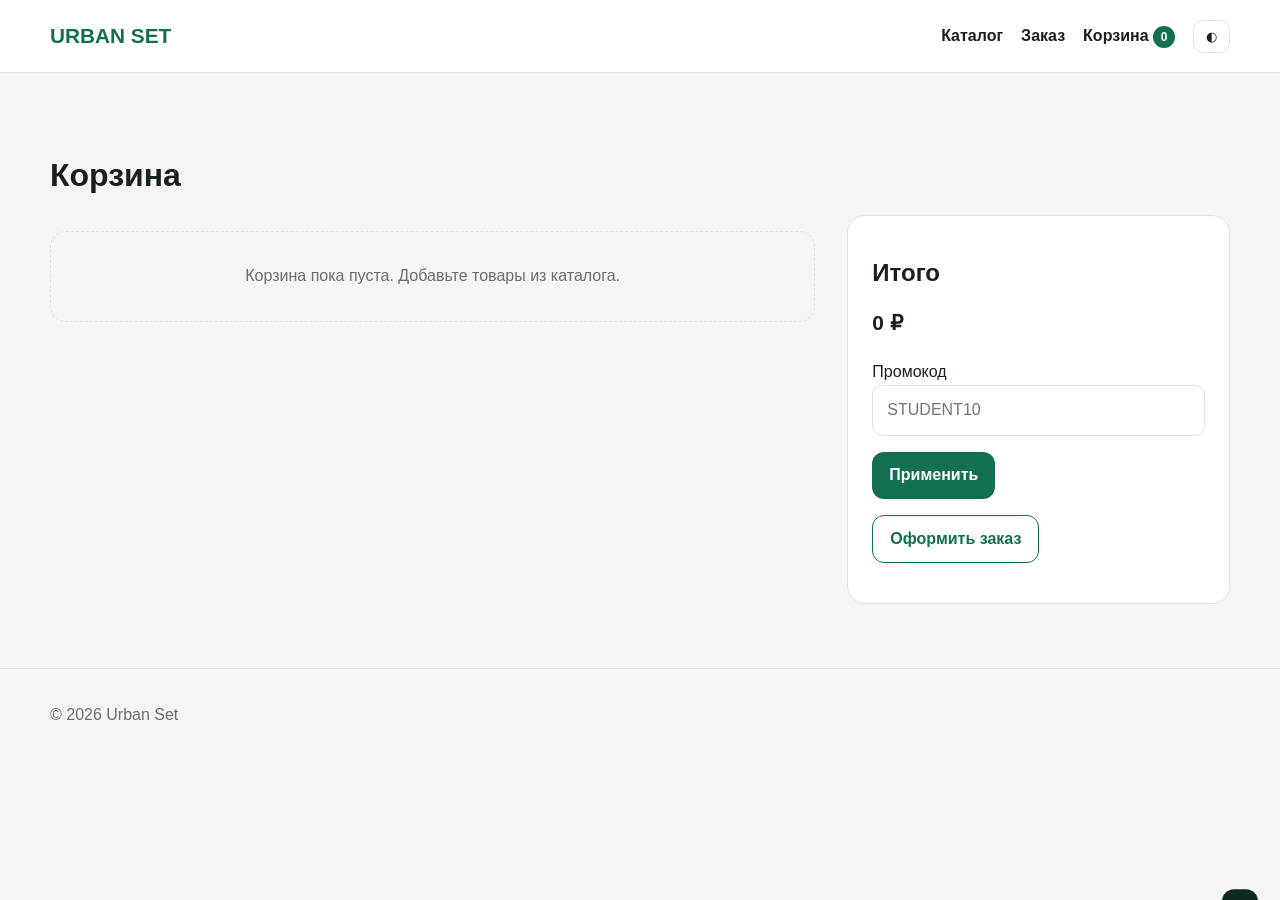
==== cart.html @ 14b3e4d3 "feat: complete JavaScript shop control work" ====
<!doctype html><html lang="ru"><head><meta charset="UTF-8"><meta name="viewport" content="width=device-width,initial-scale=1"><title>Корзина — Urban Set</title><link rel="stylesheet" href="css/style.css"><script type="module" src="js/cart.js"></script></head><body><header class="site-header"><div class="container header__inner"><a class="logo" href="index.html">URBAN SET</a><nav class="nav"><a href="catalog.html">Каталог</a><a href="order.html">Заказ</a><a href="cart.html">Корзина <span class="badge" data-cart-count>0</span></a><button class="theme-button" data-theme-toggle>◐</button></nav></div></header><main class="section"><div class="container"><h1>Корзина</h1><div class="cart-layout"><div data-cart-list></div><aside class="summary"><h2>Итого</h2><p class="detail__price" data-cart-total>0 ₽</p><form data-promo-form><label>Промокод<input data-promo placeholder="STUDENT10"></label><p data-promo-message></p><button class="button" type="submit">Применить</button></form><p><a class="button button--ghost" href="order.html">Оформить заказ</a></p></aside></div></div></main><footer class="site-footer"><div class="container">© 2026 Urban Set</div></footer><div class="toast" data-toast></div></body></html>
---- css/style.css ----
:root { --bg:#f6f5f1; --surface:#fff; --text:#18201c; --muted:#65706a; --accent:#136f52; --accent-dark:#0b4b38; --line:#dce3de; --danger:#b42318; --shadow:0 12px 35px rgba(18,35,28,.1); font-family:Inter,Segoe UI,Arial,sans-serif; color-scheme:light; }
:root.dark { --bg:#101713; --surface:#18221d; --text:#f1f6f3; --muted:#aab8b0; --line:#314139; color-scheme:dark; }
* { box-sizing:border-box; }
body { margin:0; background:var(--bg); color:var(--text); line-height:1.55; }
a { color:inherit; } img { max-width:100%; display:block; }
.container { width:min(1180px, calc(100% - 32px)); margin-inline:auto; }
.site-header { position:sticky; top:0; z-index:10; background:color-mix(in srgb,var(--surface) 92%,transparent); backdrop-filter:blur(14px); border-bottom:1px solid var(--line); }
.header__inner { min-height:72px; display:flex; align-items:center; gap:24px; }
.logo { font-size:1.3rem; font-weight:900; color:var(--accent); text-decoration:none; }
.nav { display:flex; gap:18px; margin-left:auto; align-items:center; }
.nav a { text-decoration:none; font-weight:650; } .nav a:hover { color:var(--accent); }
.badge { display:inline-grid; place-items:center; min-width:22px; height:22px; padding:0 6px; border-radius:99px; background:var(--accent); color:white; font-size:.75rem; }
.icon-button,.theme-button { border:1px solid var(--line); background:var(--surface); color:var(--text); border-radius:10px; padding:8px 12px; cursor:pointer; }
.hero { padding:86px 0; background:linear-gradient(125deg,#0d513d,#17946d); color:white; }
.hero__content { max-width:720px; } .eyebrow { text-transform:uppercase; letter-spacing:.13em; font-weight:800; color:#73dab9; }
.hero h1 { font-size:clamp(2.3rem,6vw,5.2rem); line-height:1; margin:.2em 0; } .hero p { font-size:1.2rem; max-width:620px; }
.section { padding:64px 0; } .section h1,.section h2 { line-height:1.1; }
.button { display:inline-flex; align-items:center; justify-content:center; gap:8px; border:0; border-radius:12px; padding:11px 17px; background:var(--accent); color:white; font:inherit; font-weight:750; text-decoration:none; cursor:pointer; }
.button:hover { background:var(--accent-dark); } .button:disabled { opacity:.45; cursor:not-allowed; }
.button--ghost { background:transparent; color:var(--accent); border:1px solid var(--accent); }
.catalog-controls { display:grid; grid-template-columns:2fr 1fr 1fr; gap:12px; margin:24px 0; }
input,select,textarea { width:100%; border:1px solid var(--line); border-radius:10px; padding:12px 14px; background:var(--surface); color:var(--text); font:inherit; }
.products-grid { display:grid; grid-template-columns:repeat(3,1fr); gap:22px; }
.product-card { position:relative; overflow:hidden; background:var(--surface); border:1px solid var(--line); border-radius:20px; box-shadow:var(--shadow); }
.product-card__image { width:100%; aspect-ratio:4/3; object-fit:cover; }
.product-card__body { padding:20px; } .product-card__meta { color:var(--muted); font-size:.88rem; }
.product-card__title { margin:.25rem 0; font-size:1.28rem; } .product-card__description { color:var(--muted); min-height:48px; }
.product-card__price,.detail__price { font-size:1.3rem; font-weight:900; }
.product-card__actions { display:flex; gap:8px; align-items:center; flex-wrap:wrap; }
.favorite { width:44px; height:44px; border:1px solid var(--line); border-radius:12px; background:var(--surface); color:#d33; font-size:1.5rem; cursor:pointer; }
.empty-state { grid-column:1/-1; padding:32px; border:1px dashed var(--line); border-radius:16px; text-align:center; color:var(--muted); }
.detail { display:grid; grid-template-columns:1fr 1fr; gap:50px; align-items:center; } .detail__image { border-radius:24px; aspect-ratio:4/3; object-fit:cover; width:100%; }
.cart-layout { display:grid; grid-template-columns:2fr 1fr; gap:32px; }
.cart-row { display:grid; grid-template-columns:120px 1fr auto; align-items:center; gap:18px; background:var(--surface); border:1px solid var(--line); border-radius:16px; padding:14px; margin-bottom:12px; }
.cart-row img { width:120px; height:90px; object-fit:cover; border-radius:10px; } .cart-row h2 { font-size:1.05rem; margin:0; }
.cart-row__controls { display:flex; gap:8px; align-items:center; } .link-button { border:0; background:none; color:var(--danger); cursor:pointer; }
.summary,.panel { background:var(--surface); border:1px solid var(--line); border-radius:18px; padding:24px; align-self:start; }
.form-grid { display:grid; grid-template-columns:1fr 1fr; gap:18px; } .field--wide { grid-column:1/-1; }
.field label { display:block; margin-bottom:6px; font-weight:700; } .field-error { min-height:20px; color:var(--danger); font-size:.85rem; }
[aria-invalid=true] { border-color:var(--danger); } .success { padding:16px; background:#d9f7e8; color:#145c40; border-radius:12px; margin-top:16px; }
.toast { position:fixed; right:22px; bottom:22px; transform:translateY(140%); padding:14px 18px; border-radius:12px; background:#10291f; color:white; transition:.25s; z-index:20; } .toast--visible { transform:none; }
.product-dialog { width:min(520px,calc(100% - 32px)); border:0; border-radius:20px; padding:24px; background:var(--surface); color:var(--text); box-shadow:var(--shadow); } .product-dialog::backdrop { background:rgba(4,15,10,.68); } .product-dialog img { width:100%; max-height:280px; object-fit:cover; border-radius:14px; } .dialog-close { float:right; border:0; background:transparent; color:var(--text); font-size:2rem; cursor:pointer; }
.site-footer { padding:34px 0; border-top:1px solid var(--line); color:var(--muted); }
@media(max-width:800px){ .nav { gap:10px; font-size:.9rem; flex-wrap:wrap; justify-content:flex-end; } .products-grid{grid-template-columns:repeat(2,1fr)} .catalog-controls,.cart-layout,.detail{grid-template-columns:1fr} }
@media(max-width:540px){ .header__inner{align-items:flex-start;padding:14px 0}.nav{margin-left:0}.products-grid,.form-grid{grid-template-columns:1fr}.product-card__description{min-height:0}.cart-row{grid-template-columns:80px 1fr}.cart-row img{width:80px;height:70px}.cart-row__controls{grid-column:1/-1}.hero{padding:56px 0} }
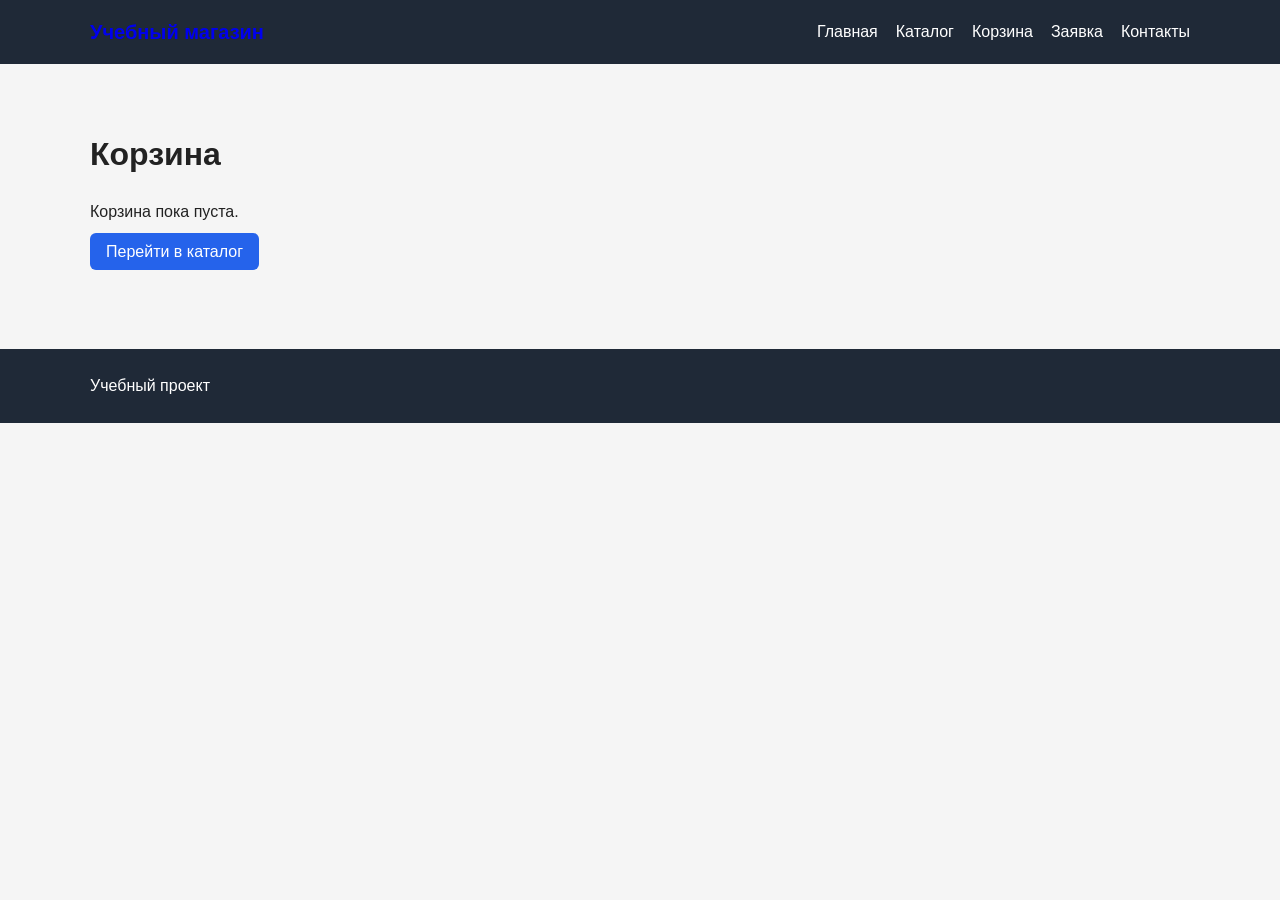
==== commit f1c9d6fb: "refactor: follow KR4 basic assignment exactly" ====
--- a/cart.html
+++ b/cart.html
@@ -1,2 +1,2 @@
-<!doctype html><html lang="ru"><head><meta charset="UTF-8"><meta name="viewport" content="width=device-width,initial-scale=1"><title>Корзина — Urban Set</title><link rel="stylesheet" href="css/style.css"><script type="module" src="js/cart.js"></script></head><body><header class="site-header"><div class="container header__inner"><a class="logo" href="index.html">URBAN SET</a><nav class="nav"><a href="catalog.html">Каталог</a><a href="order.html">Заказ</a><a href="cart.html">Корзина <span class="badge" data-cart-count>0</span></a><button class="theme-button" data-theme-toggle>◐</button></nav></div></header><main class="section"><div class="container"><h1>Корзина</h1><div class="cart-layout"><div data-cart-list></div><aside class="summary"><h2>Итого</h2><p class="detail__price" data-cart-total>0 ₽</p><form data-promo-form><label>Промокод<input data-promo placeholder="STUDENT10"></label><p data-promo-message></p><button class="button" type="submit">Применить</button></form><p><a class="button button--ghost" href="order.html">Оформить заказ</a></p></aside></div></div></main><footer class="site-footer"><div class="container">© 2026 Urban Set</div></footer><div class="toast" data-toast></div></body></html>
+<!doctype html><html lang="ru"><head><meta charset="UTF-8"><meta name="viewport" content="width=device-width,initial-scale=1"><title>Корзина</title><link rel="stylesheet" href="css/style.css"><link rel="stylesheet" href="css/responsive.css"><script src="js/cart.js" defer></script></head><body><header class="site-header"><div class="container header-inner"><a class="logo" href="index.html">Учебный магазин</a><nav class="site-nav"><a href="index.html">Главная</a><a href="catalog.html">Каталог</a><a href="cart.html">Корзина</a><a href="order.html">Заявка</a><a href="contacts.html">Контакты</a></nav></div></header><main class="section"><div class="container"><h1>Корзина</h1><p id="cart-message"></p><a class="button" href="catalog.html">Перейти в каталог</a></div></main><footer class="site-footer"><div class="container">Учебный проект</div></footer></body></html>
 
--- a/css/style.css
+++ b/css/style.css
@@ -1,45 +1,2 @@
-:root { --bg:#f6f5f1; --surface:#fff; --text:#18201c; --muted:#65706a; --accent:#136f52; --accent-dark:#0b4b38; --line:#dce3de; --danger:#b42318; --shadow:0 12px 35px rgba(18,35,28,.1); font-family:Inter,Segoe UI,Arial,sans-serif; color-scheme:light; }
-:root.dark { --bg:#101713; --surface:#18221d; --text:#f1f6f3; --muted:#aab8b0; --line:#314139; color-scheme:dark; }
-* { box-sizing:border-box; }
-body { margin:0; background:var(--bg); color:var(--text); line-height:1.55; }
-a { color:inherit; } img { max-width:100%; display:block; }
-.container { width:min(1180px, calc(100% - 32px)); margin-inline:auto; }
-.site-header { position:sticky; top:0; z-index:10; background:color-mix(in srgb,var(--surface) 92%,transparent); backdrop-filter:blur(14px); border-bottom:1px solid var(--line); }
-.header__inner { min-height:72px; display:flex; align-items:center; gap:24px; }
-.logo { font-size:1.3rem; font-weight:900; color:var(--accent); text-decoration:none; }
-.nav { display:flex; gap:18px; margin-left:auto; align-items:center; }
-.nav a { text-decoration:none; font-weight:650; } .nav a:hover { color:var(--accent); }
-.badge { display:inline-grid; place-items:center; min-width:22px; height:22px; padding:0 6px; border-radius:99px; background:var(--accent); color:white; font-size:.75rem; }
-.icon-button,.theme-button { border:1px solid var(--line); background:var(--surface); color:var(--text); border-radius:10px; padding:8px 12px; cursor:pointer; }
-.hero { padding:86px 0; background:linear-gradient(125deg,#0d513d,#17946d); color:white; }
-.hero__content { max-width:720px; } .eyebrow { text-transform:uppercase; letter-spacing:.13em; font-weight:800; color:#73dab9; }
-.hero h1 { font-size:clamp(2.3rem,6vw,5.2rem); line-height:1; margin:.2em 0; } .hero p { font-size:1.2rem; max-width:620px; }
-.section { padding:64px 0; } .section h1,.section h2 { line-height:1.1; }
-.button { display:inline-flex; align-items:center; justify-content:center; gap:8px; border:0; border-radius:12px; padding:11px 17px; background:var(--accent); color:white; font:inherit; font-weight:750; text-decoration:none; cursor:pointer; }
-.button:hover { background:var(--accent-dark); } .button:disabled { opacity:.45; cursor:not-allowed; }
-.button--ghost { background:transparent; color:var(--accent); border:1px solid var(--accent); }
-.catalog-controls { display:grid; grid-template-columns:2fr 1fr 1fr; gap:12px; margin:24px 0; }
-input,select,textarea { width:100%; border:1px solid var(--line); border-radius:10px; padding:12px 14px; background:var(--surface); color:var(--text); font:inherit; }
-.products-grid { display:grid; grid-template-columns:repeat(3,1fr); gap:22px; }
-.product-card { position:relative; overflow:hidden; background:var(--surface); border:1px solid var(--line); border-radius:20px; box-shadow:var(--shadow); }
-.product-card__image { width:100%; aspect-ratio:4/3; object-fit:cover; }
-.product-card__body { padding:20px; } .product-card__meta { color:var(--muted); font-size:.88rem; }
-.product-card__title { margin:.25rem 0; font-size:1.28rem; } .product-card__description { color:var(--muted); min-height:48px; }
-.product-card__price,.detail__price { font-size:1.3rem; font-weight:900; }
-.product-card__actions { display:flex; gap:8px; align-items:center; flex-wrap:wrap; }
-.favorite { width:44px; height:44px; border:1px solid var(--line); border-radius:12px; background:var(--surface); color:#d33; font-size:1.5rem; cursor:pointer; }
-.empty-state { grid-column:1/-1; padding:32px; border:1px dashed var(--line); border-radius:16px; text-align:center; color:var(--muted); }
-.detail { display:grid; grid-template-columns:1fr 1fr; gap:50px; align-items:center; } .detail__image { border-radius:24px; aspect-ratio:4/3; object-fit:cover; width:100%; }
-.cart-layout { display:grid; grid-template-columns:2fr 1fr; gap:32px; }
-.cart-row { display:grid; grid-template-columns:120px 1fr auto; align-items:center; gap:18px; background:var(--surface); border:1px solid var(--line); border-radius:16px; padding:14px; margin-bottom:12px; }
-.cart-row img { width:120px; height:90px; object-fit:cover; border-radius:10px; } .cart-row h2 { font-size:1.05rem; margin:0; }
-.cart-row__controls { display:flex; gap:8px; align-items:center; } .link-button { border:0; background:none; color:var(--danger); cursor:pointer; }
-.summary,.panel { background:var(--surface); border:1px solid var(--line); border-radius:18px; padding:24px; align-self:start; }
-.form-grid { display:grid; grid-template-columns:1fr 1fr; gap:18px; } .field--wide { grid-column:1/-1; }
-.field label { display:block; margin-bottom:6px; font-weight:700; } .field-error { min-height:20px; color:var(--danger); font-size:.85rem; }
-[aria-invalid=true] { border-color:var(--danger); } .success { padding:16px; background:#d9f7e8; color:#145c40; border-radius:12px; margin-top:16px; }
-.toast { position:fixed; right:22px; bottom:22px; transform:translateY(140%); padding:14px 18px; border-radius:12px; background:#10291f; color:white; transition:.25s; z-index:20; } .toast--visible { transform:none; }
-.product-dialog { width:min(520px,calc(100% - 32px)); border:0; border-radius:20px; padding:24px; background:var(--surface); color:var(--text); box-shadow:var(--shadow); } .product-dialog::backdrop { background:rgba(4,15,10,.68); } .product-dialog img { width:100%; max-height:280px; object-fit:cover; border-radius:14px; } .dialog-close { float:right; border:0; background:transparent; color:var(--text); font-size:2rem; cursor:pointer; }
-.site-footer { padding:34px 0; border-top:1px solid var(--line); color:var(--muted); }
-@media(max-width:800px){ .nav { gap:10px; font-size:.9rem; flex-wrap:wrap; justify-content:flex-end; } .products-grid{grid-template-columns:repeat(2,1fr)} .catalog-controls,.cart-layout,.detail{grid-template-columns:1fr} }
-@media(max-width:540px){ .header__inner{align-items:flex-start;padding:14px 0}.nav{margin-left:0}.products-grid,.form-grid{grid-template-columns:1fr}.product-card__description{min-height:0}.cart-row{grid-template-columns:80px 1fr}.cart-row img{width:80px;height:70px}.cart-row__controls{grid-column:1/-1}.hero{padding:56px 0} }
+:root{font-family:Arial,sans-serif;color:#222;background:#f5f5f5}*{box-sizing:border-box}body{margin:0;line-height:1.5}.container{width:min(1100px,calc(100% - 32px));margin:auto}.site-header{background:#1f2937;color:#fff}.header-inner{min-height:64px;display:flex;align-items:center;gap:30px}.logo{font-size:1.25rem;font-weight:700;text-decoration:none}.site-nav{display:flex;gap:18px;margin-left:auto}.site-nav a{color:#fff;text-decoration:none}.hero{padding:70px 0;background:#e5e7eb}.section{padding:45px 0}.button{border:0;border-radius:6px;padding:10px 16px;background:#2563eb;color:#fff;text-decoration:none;cursor:pointer;font:inherit}.controls{display:grid;grid-template-columns:2fr 1fr 1fr;gap:15px;margin:25px 0}.controls label,.form-field label{display:block;font-weight:700}input,select,textarea{width:100%;padding:10px;margin-top:5px;border:1px solid #b8bec8;border-radius:5px;background:#fff;font:inherit}.products-grid{display:grid;grid-template-columns:repeat(3,1fr);gap:20px}.product-card{padding:16px;background:#fff;border:1px solid #d6d9de;border-radius:8px}.product-card__image{width:100%;height:230px;object-fit:cover;border-radius:5px}.product-card__title{font-size:1.15rem}.product-card__price{font-size:1.1rem;font-weight:700}.empty-message{padding:20px;background:#fff3cd;border-radius:6px}.order-form{max-width:650px;padding:24px;background:#fff;border:1px solid #ddd;border-radius:8px}.form-field{margin-bottom:16px}.form-error{min-height:20px;margin:3px 0;color:#b91c1c;font-size:.9rem}.success-message{color:#137333;font-weight:700}.product-dialog{width:min(450px,calc(100% - 32px));border:0;border-radius:8px;padding:25px}.product-dialog::backdrop{background:rgba(0,0,0,.55)}.site-footer{padding:25px 0;background:#1f2937;color:#fff;margin-top:40px}
+
--- a/css/responsive.css
+++ b/css/responsive.css
@@ -0,0 +1,3 @@
+@media(max-width:800px){.products-grid{grid-template-columns:repeat(2,1fr)}.controls{grid-template-columns:1fr}.header-inner{align-items:flex-start;padding:14px 0}.site-nav{flex-wrap:wrap}}
+@media(max-width:520px){.products-grid{grid-template-columns:1fr}.site-nav{margin-left:0}.header-inner{display:block}.logo{display:block;margin-bottom:10px}}
+
